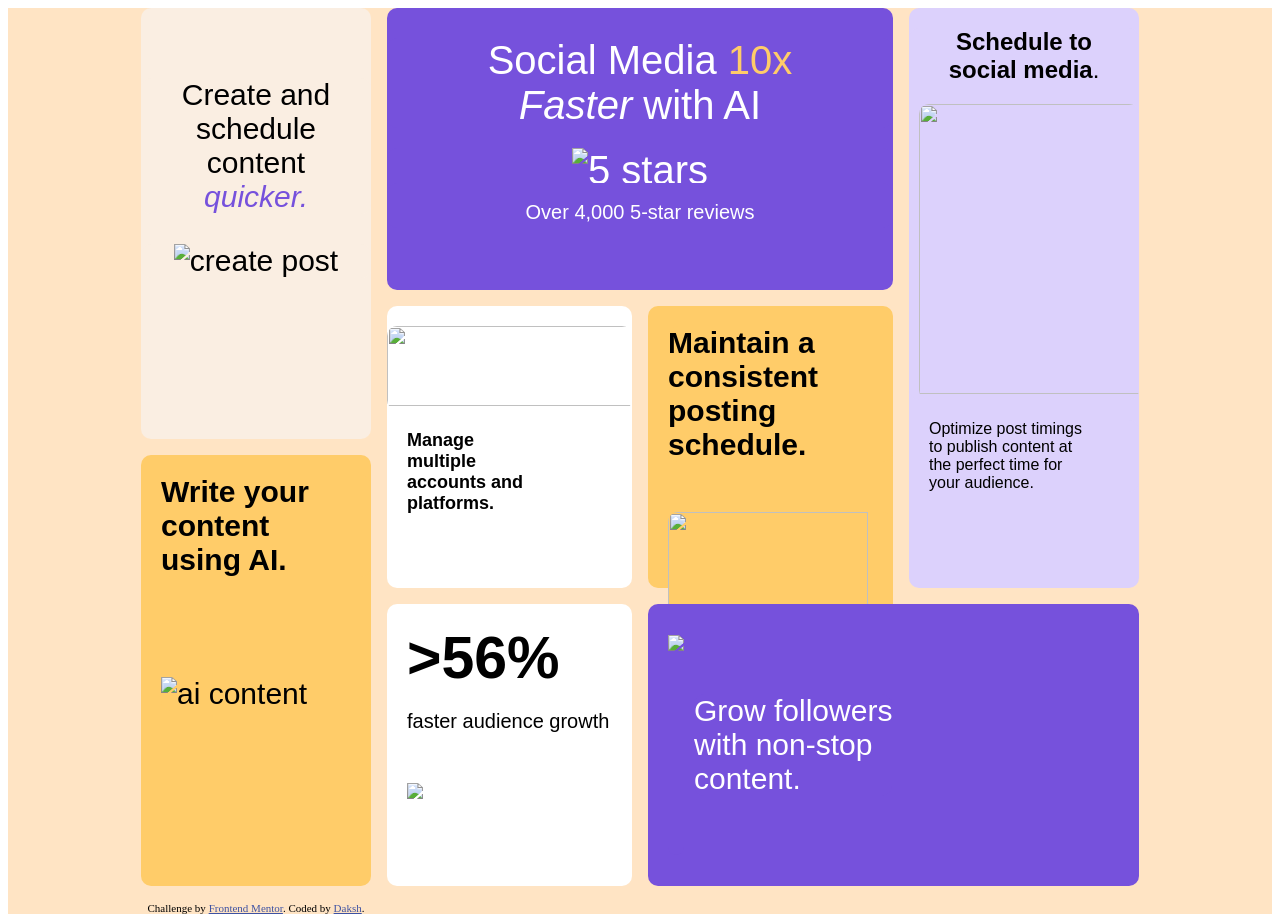
==== index.html @ e3eac574 "apparently the final commit haha" ====
<!DOCTYPE html>
<html lang="en">
<head>
  <meta charset="UTF-8">
  <meta name="viewport" content="width=device-width, initial-scale=1.0"> <!-- displays site properly based on user's device -->

  <link rel="icon" type="image/png" sizes="32x32" href="./assets/images/favicon-32x32.png">
  <link rel="stylesheet" href="styles.css">
  <title>Frontend Mentor | Bento grid</title>

  <!-- Feel free to remove these styles or customise in your own stylesheet 👍 -->
  <style>
    .attribution { font-size: 0.6875rem; text-align: center; }
    .attribution a { color: hsl(228, 45%, 44%); }
  </style>
</head>
<body>
  <div class="main">
  
<div class="item2" style="grid-area: box2"> <div class="item2 s1"> Social Media <span style="color:#ffcc69;">10x</span> <br> <i>Faster</i> with AI</div>


  <div class="item2 star"><img src="assets/images/illustration-five-stars.webp" alt="5 stars"></div><br><br> <div class="item2 s2"> <span style="font-size: 20px">Over 4,000 5-star reviews</span></div></div>
  <div class="item4" style="grid-area: box4"> <div class="item4 img"><img src="assets/images/illustration-multiple-platforms.webp" height="80px" width="350 px"></div> <div class="item4 s1"> Manage<br> multiple <br>accounts and<br> platforms.</div></div>
  <div class="item5" style="grid-area: box5"><div class="item5 s1">Maintain a <br>consistent<br> posting<br> schedule.</div> <div class="item5 img"><img src="assets/images/illustration-consistent-schedule.webp" height="150px" width="200px"></div></div>
  <div class="item3" style="grid-area: box3"><div class="item3 s1"><b>Schedule to<br> social media</b>.<div class="item3 img"><img src="assets/images/illustration-schedule-posts.webp" height="290px" width="300px"></div></div><div class="item3 s2"> Optimize post timings <br> to publish content at<br> the perfect time for<br> your audience.</div></div>
  <div class="item8" style="grid-area: box8"><div class="item8 img"> <img src="assets/images/illustration-grow-followers.webp" height="220px"></div><div class="item8 s1"> Grow followers <br>with non-stop <br> content.</div></div>
  <div class="item7" style="grid-area: box7"><div class="item7 s1"> <b>>56%</b></div> <br><div class="item7 s2">faster audience growth</div><div class="item7 img"><img src="assets/images/illustration-audience-growth.webp" width="180px"></div></div>
  <div class="item1" style="grid-area: box1"> <div class= "item1 s1">Create and <br> schedule <br> content<br> <span style="color: #7651dc;"><i>quicker.</i></span></div>
<div class= "item1 img"><img src="assets/images/illustration-create-post.webp" alt="create post" height:382px width=182px></div> </div>
  <div class="item6" style="grid-area: box6"> <div class="item6 s1"><b>Write your<br> content<br> using AI.</b> </div>  <div class="item6 img"><img src="assets/images/illustration-ai-content.webp" alt="ai content" height="200px" width="200px"></div>        </div>


  
  <footer class="attribution">
    Challenge by <a href="https://www.frontendmentor.io?ref=challenge">Frontend Mentor</a>. 
    Coded by <a href="#">Daksh</a>.
  </footer>
</body>
</html>
---- styles.css ----
div.main {
  display: grid;
  grid-template-columns: 200px 200px 200px;
  grid-template-rows: 200px 200px 200px;
  gap: 1em;
  justify-content: center;

  background-color: bisque;
  grid-template-columns: 230px 245px 245px 230px;
  grid-template-rows: 133px 133px 133px 133px 133px 133px;

  grid-template-areas:
    "box1 box2 box2 box3"
    "box1 box2 box2 box3"
    "box1 box4 box5 box3"
    "box6 box4 box5 box3"
    "box6 box7 box8 box8"
    "box6 box7 box8 box8";
}

.item1 {
  background-color: #faeee2;

  text-align: center;
  border-radius: 10px;
  font-size: 30px;
  font-family: sans-serif;
}
.item1.s1 {
  margin-top: 70px;
}

.item1.img {
  margin-top: 30px;
}

.item2 {
  text-align: center;
    border-radius: 10px;
  font-size: 40px;
  justify-content: center;
  align-items: center;
  font-family: sans-serif;
  color: white;
  background-color: #7651dc;
}

.item2.s1 {
  transform: translateY(30px);
}
.item2.star {
  transform: translateY(50px);
}

.item2.s2 {
  transform: translateY(-50px);
}
.item3 {
  background-color: #dcd1fc;
    border-radius: 10px;
}
.item3.img {
  margin-top: 20px;
  margin-left: 10px;
  overflow: hidden;
}
.item3.s1 {
  font-family: sans-serif;
  margin-top: 20px;
  font-size: x-large;
  text-align: center;
}
.item3.s2 {
  margin-top: 20px;
  margin-left: 20px;
  font-family: sans-serif;
  
}

.item4 {
  background-color: #ffffff;
    border-radius: 10px;
}
.item4.img {
  overflow: hidden;
  margin-top: 20px;
}
.item4.s1 {
  font-family: sans-serif;
  font-size: large;
  margin-top: 20px;
  font-weight: bold;
  margin-left: 20px;
}

.item5 {
  background-color: #ffcc69;
  border-radius: 10px;}

.item5.img {
  overflow: hidden;
  margin-top: 50px;
  margin-left: 20px;
}
.item5.s1 {
  margin-top: 20px;
  margin-left: 20px;
  font-size: 30px;
  font-weight: bold;
  font-family: sans-serif;
}
.item6 {
  background-color: #ffcc69;
  font-size: 30px;
  font-family: sans-serif;
    border-radius: 10px;
}

.item6.img {
  margin-top: 100px;
  margin-left: 20px;
}
.item6.s1 {
  margin-top: 20px;
  margin-left: 20px;
  font-family: sans-serif;
}
.item7 {
  background-color: #ffffff;

  border-radius: 10px;
}

.item7.s1 {
  font-family: sans-serif;
  font-size: 59px;
  margin-top: 20px;
  margin-left: 20px;
}
.item7.s2{
  font-family: sans-serif;
  font-size: 20px;
  margin-left: 20px;
}
.item7.img{
  margin-left: 20px;
  margin-top:50px;
}

.item8 {
  background-color: #7651dc;
  display: flex;             /* Puts the image and text side-by-side */
  align-items: center;       /* Centers them vertically */
  
  border-radius: 10px;
        
}
.item8.img{
  margin-left: 20px;
}

.item8.s1{
  color:white;
  margin-left:10px;
  font-size: 30px;
  font-family: sans-serif;
  
}
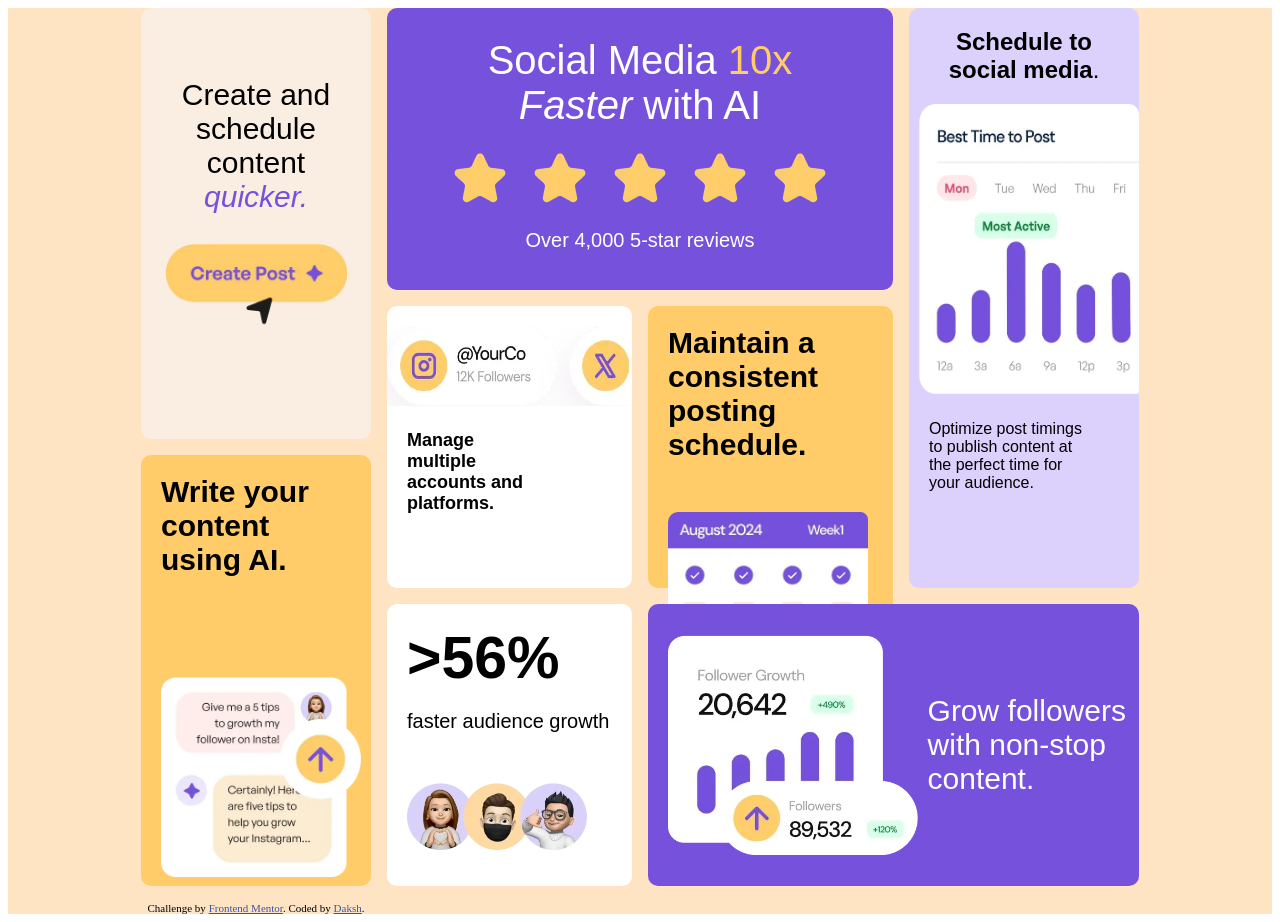
==== commit e6a16db6: "check" ====
--- a/index.html
+++ b/index.html
@@ -20,7 +20,7 @@
 <div class="item2" style="grid-area: box2"> <div class="item2 s1"> Social Media <span style="color:#ffcc69;">10x</span> <br> <i>Faster</i> with AI</div>
 
 
-  <div class="item2 star"><img src="assets/images/illustration-five-stars.webp" alt="5 stars"></div><br><br> <div class="item2 s2"> <span style="font-size: 20px">Over 4,000 5-star reviews</span></div></div>
+  <div class="item2 star"><img src="./assets/images/illustration-five-stars.webp" alt="5 stars"></div><br><br> <div class="item2 s2"> <span style="font-size: 20px">Over 4,000 5-star reviews</span></div></div>
   <div class="item4" style="grid-area: box4"> <div class="item4 img"><img src="assets/images/illustration-multiple-platforms.webp" height="80px" width="350 px"></div> <div class="item4 s1"> Manage<br> multiple <br>accounts and<br> platforms.</div></div>
   <div class="item5" style="grid-area: box5"><div class="item5 s1">Maintain a <br>consistent<br> posting<br> schedule.</div> <div class="item5 img"><img src="assets/images/illustration-consistent-schedule.webp" height="150px" width="200px"></div></div>
   <div class="item3" style="grid-area: box3"><div class="item3 s1"><b>Schedule to<br> social media</b>.<div class="item3 img"><img src="assets/images/illustration-schedule-posts.webp" height="290px" width="300px"></div></div><div class="item3 s2"> Optimize post timings <br> to publish content at<br> the perfect time for<br> your audience.</div></div>
